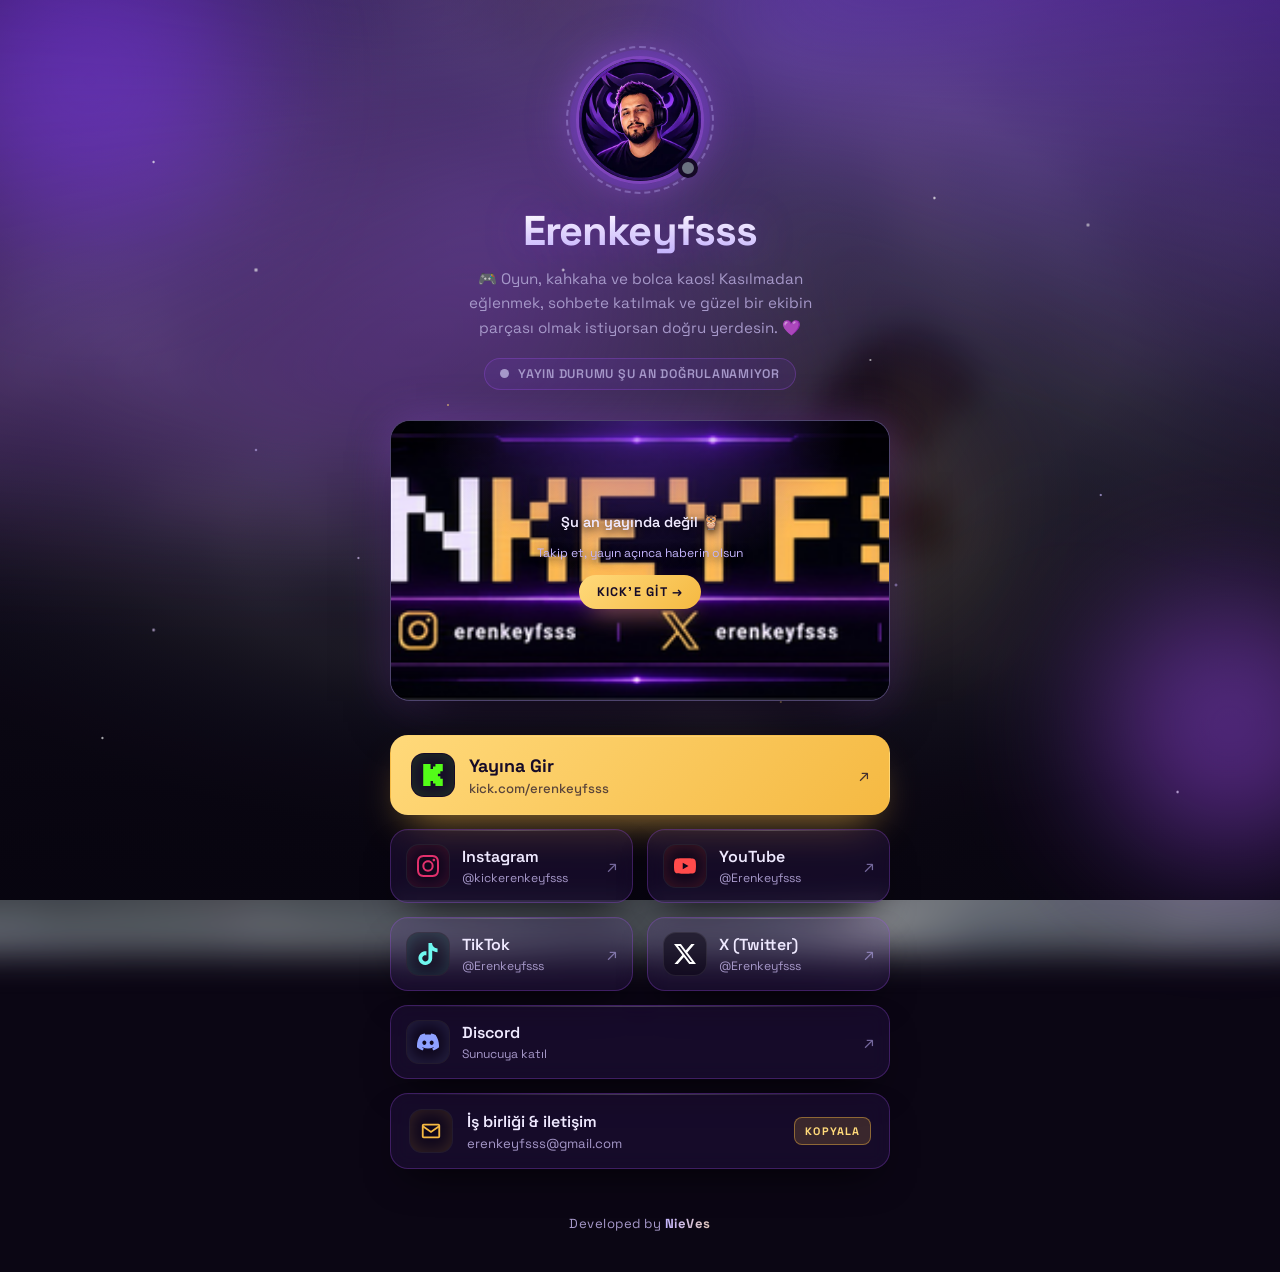
==== index.html @ a4b3f6b5 "Add files via upload" ====
<!DOCTYPE html>
<html lang="tr">
<head>
  <meta charset="UTF-8">
  <meta name="viewport" content="width=device-width, initial-scale=1">
  <title>Erenkeyfsss — Tüm Linklerim</title>
  <meta name="description" content="🎮 Oyun, kahkaha ve bolca kaos! Kick, Instagram, YouTube, TikTok, X ve Discord — tüm linklerim tek yerde.">
  <meta name="theme-color" content="#0b0614">

  <!-- Open Graph / sosyal paylaşım -->
  <meta property="og:type" content="profile">
  <meta property="og:title" content="Erenkeyfsss — Tüm Linklerim">
  <meta property="og:description" content="🎮 Oyun, kahkaha ve bolca kaos! Yayına gel, sohbete katıl. 🦉">
  <meta property="og:image" content="assets/banner.webp">

  <!-- Baykuş favicon -->
  <link rel="icon" href="assets/favicon.svg" type="image/svg+xml">

  <link rel="preconnect" href="https://fonts.googleapis.com">
  <link rel="preconnect" href="https://fonts.gstatic.com" crossorigin>
  <link href="https://fonts.googleapis.com/css2?family=Space+Grotesk:wght@400;500;600;700&display=swap" rel="stylesheet">

  <link rel="stylesheet" href="style.css">
</head>
<body>

  <!-- ============ ARKA PLAN KATMANI ============ -->
  <div class="bg" aria-hidden="true">
    <span class="orb orb--1"></span>
    <span class="orb orb--2"></span>
    <span class="orb orb--3"></span>
    <span class="bg__stars"></span>
    <span class="bg__aurora"></span>
    <span class="bg__dust"></span>
  </div>

  <!-- ============ SVG İKON DEPOSU ============ -->
  <svg class="sprite" aria-hidden="true">
    <defs>
      <linearGradient id="g-violet" x1="0" y1="0" x2="0" y2="1">
        <stop offset="0" stop-color="#c084fc"/>
        <stop offset="1" stop-color="#7c3aed"/>
      </linearGradient>
      <linearGradient id="g-gold" x1="0" y1="0" x2="1" y2="1">
        <stop offset="0" stop-color="#ffd97a"/>
        <stop offset="1" stop-color="#f5b942"/>
      </linearGradient>
    </defs>

    <!-- Kick -->
    <symbol id="i-kick" viewBox="0 0 24 24">
      <path d="M1.333 0h8v5.333H12V2.667h2.667V0h8v8H20v2.667h-2.667v2.666H20V16h2.667v8h-8v-2.667H12v-2.666H9.333V24h-8Z"/>
    </symbol>

    <!-- Instagram -->
    <symbol id="i-instagram" viewBox="0 0 24 24">
      <path d="M7.03.084c-1.2768.0602-2.1487.264-2.911.5634-.7888.3075-1.4575.72-2.1228 1.3877-.6652.6677-1.075 1.3368-1.3802 2.127-.2954.7638-.4956 1.6365-.552 2.914-.0564 1.2775-.0689 1.6882-.0626 4.947.0062 3.2586.0206 3.6671.0825 4.9473.061 1.2765.264 2.1482.5635 2.9107.308.7889.72 1.4573 1.388 2.1228.6679.6655 1.3365 1.0743 2.1285 1.38.7632.295 1.6361.4961 2.9134.552 1.2773.056 1.6884.069 4.9462.0627 3.2578-.0062 3.668-.0207 4.9478-.0814 1.28-.0607 2.147-.2652 2.9098-.5633.7889-.3086 1.4578-.72 2.1228-1.3881.665-.6682 1.0745-1.3378 1.3795-2.1284.2957-.7632.4966-1.636.552-2.9124.056-1.2809.0692-1.6898.063-4.948-.0063-3.2583-.021-3.6668-.0817-4.9465-.0607-1.2797-.264-2.1487-.5633-2.9117-.3084-.7889-.72-1.4568-1.3876-2.1228C21.2982 1.33 20.628.9208 19.8378.6165 19.074.321 18.2017.1197 16.9244.0645 15.6471.0093 15.236-.005 11.977.0014 8.718.0076 8.31.0215 7.03.0839m.1402 21.6932c-1.17-.0509-1.8053-.2453-2.2287-.408-.5606-.216-.96-.4771-1.3819-.895-.422-.4178-.6811-.8186-.9-1.378-.1644-.4234-.3624-1.058-.4171-2.228-.0595-1.2645-.072-1.6442-.079-4.848-.007-3.2037.0053-3.583.0607-4.848.05-1.169.2456-1.805.408-2.2282.216-.5613.4762-.96.895-1.3816.4188-.4217.8184-.6814 1.3783-.9003.423-.1651 1.0575-.3614 2.227-.4171 1.2655-.06 1.6447-.072 4.848-.079 3.2033-.007 3.5835.005 4.8495.0608 1.169.0508 1.8053.2445 2.228.408.5608.216.96.4754 1.3816.895.4217.4194.6816.8176.9005 1.3787.1653.4217.3617 1.056.4169 2.2263.0602 1.2655.0739 1.645.0796 4.848.0058 3.203-.0055 3.5834-.061 4.848-.051 1.17-.245 1.8055-.408 2.2294-.216.5604-.4763.96-.8954 1.3814-.419.4215-.8181.6811-1.3783.9-.4224.1649-1.0577.3617-2.2262.4174-1.2656.0595-1.6448.072-4.8493.079-3.2045.007-3.5825-.006-4.848-.0608M16.953 5.5864A1.44 1.44 0 1 0 18.39 4.144a1.44 1.44 0 0 0-1.437 1.4424M5.8385 12.012c.0067 3.4032 2.7706 6.1557 6.173 6.1493 3.4026-.0065 6.157-2.7701 6.1506-6.1733-.0065-3.4032-2.771-6.1565-6.174-6.1498-3.403.0067-6.156 2.771-6.1496 6.1738M8 12.0077a4 4 0 1 1 4.008 3.9921A3.9996 3.9996 0 0 1 8 12.0077"/>
    </symbol>

    <!-- YouTube -->
    <symbol id="i-youtube" viewBox="0 0 24 24">
      <path d="M23.498 6.186a3.016 3.016 0 0 0-2.122-2.136C19.505 3.545 12 3.545 12 3.545s-7.505 0-9.377.505A3.017 3.017 0 0 0 .502 6.186C0 8.07 0 12 0 12s0 3.93.502 5.814a3.016 3.016 0 0 0 2.122 2.136c1.871.505 9.376.505 9.376.505s7.505 0 9.377-.505a3.015 3.015 0 0 0 2.122-2.136C24 15.93 24 12 24 12s0-3.93-.502-5.814zM9.545 15.568V8.432L15.818 12l-6.273 3.568z"/>
    </symbol>

    <!-- TikTok -->
    <symbol id="i-tiktok" viewBox="0 0 24 24">
      <path d="M12.525.02c1.31-.02 2.61-.01 3.91-.02.08 1.53.63 3.09 1.75 4.17 1.12 1.11 2.7 1.62 4.24 1.79v4.03c-1.44-.05-2.89-.35-4.2-.97-.57-.26-1.1-.59-1.62-.93-.01 2.92.01 5.84-.02 8.75-.08 1.4-.54 2.79-1.35 3.94-1.31 1.92-3.58 3.17-5.91 3.21-1.43.08-2.86-.31-4.08-1.03-2.02-1.19-3.44-3.37-3.65-5.71-.02-.5-.03-1-.01-1.49.18-1.9 1.12-3.72 2.58-4.96 1.66-1.44 3.98-2.13 6.15-1.72.02 1.48-.04 2.96-.04 4.44-.99-.32-2.15-.23-3.02.37-.63.41-1.11 1.04-1.36 1.75-.21.51-.15 1.07-.14 1.61.24 1.64 1.82 3.02 3.5 2.87 1.12-.01 2.19-.66 2.77-1.61.19-.33.4-.67.41-1.06.1-1.79.06-3.57.07-5.36.01-4.03-.01-8.05.02-12.07z"/>
    </symbol>

    <!-- X -->
    <symbol id="i-x" viewBox="0 0 24 24">
      <path d="M18.901 1.153h3.68l-8.04 9.19L24 22.846h-7.406l-5.8-7.584-6.638 7.584H.474l8.6-9.83L0 1.154h7.594l5.243 6.932ZM17.61 20.644h2.039L6.486 3.24H4.298Z"/>
    </symbol>

    <!-- Discord -->
    <symbol id="i-discord" viewBox="0 0 24 24">
      <path d="M20.317 4.3698a19.7913 19.7913 0 0 0-4.8851-1.5152.0741.0741 0 0 0-.0785.0371c-.211.3753-.4447.8648-.6083 1.2495-1.8447-.2762-3.68-.2762-5.4868 0-.1636-.3933-.4058-.8742-.6177-1.2495a.077.077 0 0 0-.0785-.037 19.7363 19.7363 0 0 0-4.8852 1.515.0699.0699 0 0 0-.0321.0277C.5334 9.0458-.319 13.5799.0992 18.0578a.0824.0824 0 0 0 .0312.0561c2.0528 1.5076 4.0413 2.4228 5.9929 3.0294a.0777.0777 0 0 0 .0842-.0276c.4616-.6304.8731-1.2952 1.226-1.9942a.076.076 0 0 0-.0416-.1057c-.6528-.2476-1.2743-.5495-1.8722-.8923a.077.077 0 0 1-.0076-.1277c.1258-.0943.2517-.1923.3718-.2914a.0743.0743 0 0 1 .0776-.0105c3.9278 1.7933 8.18 1.7933 12.0614 0a.0739.0739 0 0 1 .0785.0095c.1202.099.246.1981.3728.2924a.077.077 0 0 1-.0066.1276 12.2986 12.2986 0 0 1-1.873.8914.0766.0766 0 0 0-.0407.1067c.3604.698.7719 1.3628 1.225 1.9932a.076.076 0 0 0 .0842.0286c1.961-.6067 3.9495-1.5219 6.0023-3.0294a.077.077 0 0 0 .0313-.0552c.5004-5.177-.8382-9.6739-3.5485-13.6604a.061.061 0 0 0-.0312-.0286zM8.02 15.3312c-1.1825 0-2.1569-1.0857-2.1569-2.419 0-1.3332.9555-2.4189 2.157-2.4189 1.2108 0 2.1757 1.0952 2.1568 2.419 0 1.3332-.9555 2.4189-2.1569 2.4189zm7.9748 0c-1.1825 0-2.1569-1.0857-2.1569-2.419 0-1.3332.9554-2.4189 2.1569-2.4189 1.2108 0 2.1757 1.0952 2.1568 2.419 0 1.3332-.946 2.4189-2.1568 2.4189Z"/>
    </symbol>

    <!-- E-posta -->
    <symbol id="i-mail" viewBox="0 0 24 24">
      <path d="M4 5h16a1 1 0 0 1 1 1v12a1 1 0 0 1-1 1H4a1 1 0 0 1-1-1V6a1 1 0 0 1 1-1Z" fill="none" stroke="currentColor" stroke-width="2"/>
      <path d="m3.5 7 8.5 6 8.5-6" fill="none" stroke="currentColor" stroke-width="2" stroke-linecap="round"/>
    </symbol>

    <!-- Baykuş mascot'ı -->
    <symbol id="i-owl" viewBox="0 0 200 200">
      <g>
        <!-- kulak tüyleri -->
        <path d="M30 82 L40 14 L84 62 Z" fill="url(#g-violet)"/>
        <path d="M170 82 L160 14 L116 62 Z" fill="url(#g-violet)"/>
        <path d="M44 76 L52 34 L76 60 Z" fill="#4c1d95"/>
        <path d="M156 76 L148 34 L124 60 Z" fill="#4c1d95"/>
        <!-- kafa -->
        <path d="M100 32 C152 32 178 68 178 112 C178 158 143 184 100 184 C57 184 22 158 22 112 C22 68 48 32 100 32 Z" fill="url(#g-violet)"/>
        <!-- alın deseni -->
        <path d="M100 44 C128 44 150 62 156 88 C142 74 122 66 100 66 C78 66 58 74 44 88 C50 62 72 44 100 44 Z" fill="#4c1d95"/>
        <!-- yüz diski -->
        <circle cx="72" cy="112" r="36" fill="#2e1065"/>
        <circle cx="128" cy="112" r="36" fill="#2e1065"/>
        <!-- kaşlar -->
        <path d="M40 96 L74 82 L72 100 L44 108 Z" fill="#1e0b3a"/>
        <path d="M160 96 L126 82 L128 100 L156 108 Z" fill="#1e0b3a"/>
        <!-- gözler -->
        <circle cx="72" cy="112" r="22" fill="#f5f0ff"/>
        <circle cx="128" cy="112" r="22" fill="#f5f0ff"/>
        <circle cx="72" cy="112" r="13" fill="url(#g-gold)"/>
        <circle cx="128" cy="112" r="13" fill="url(#g-gold)"/>
        <circle cx="72" cy="112" r="6" fill="#12071f"/>
        <circle cx="128" cy="112" r="6" fill="#12071f"/>
        <circle cx="76" cy="107" r="3" fill="#fff"/>
        <circle cx="132" cy="107" r="3" fill="#fff"/>
        <!-- gaga -->
        <path d="M100 124 L111 146 L100 158 L89 146 Z" fill="url(#g-gold)"/>
        <!-- göğüs tüyleri -->
        <path d="M74 166 L84 178 L94 166 L100 178 L106 166 L116 178 L126 166" fill="none" stroke="#4c1d95" stroke-width="5" stroke-linecap="round" stroke-linejoin="round"/>
      </g>
    </symbol>
  </svg>

  <!-- ============ SAYFA ============ -->
  <div class="page">

    <header class="hero">
      <div class="avatar">
        <img src="assets/avatar.webp" alt="Erenkeyfsss profil fotoğrafı" width="128" height="128">
        <span class="avatar__ring" aria-hidden="true"></span>
        <span class="avatar__status" id="statusDot" data-state="unknown" title="Yayın durumu"></span>
      </div>

      <h1 class="hero__name">Erenkeyfsss</h1>
      <p class="hero__bio">🎮 Oyun, kahkaha ve bolca kaos! Kasılmadan eğlenmek, sohbete katılmak ve güzel bir ekibin parçası olmak istiyorsan doğru yerdesin. 💜</p>

      <div class="live" id="liveBadge" data-state="checking">
        <span class="live__dot" aria-hidden="true"></span>
        <span class="live__text">Yayın durumu kontrol ediliyor…</span>
      </div>
    </header>

    <!-- ============ YAYIN: canlıyken player, değilse son yayın ============ -->
    <section class="stream" id="stream" data-state="loading" aria-label="Yayın">
      <div class="stream__frame" id="streamFrame">
        <div class="stream__loading">
          <span class="stream__spinner" aria-hidden="true"></span>
          Yayın durumu kontrol ediliyor…
        </div>
      </div>
      <p class="stream__caption" id="streamCaption" hidden></p>
    </section>

    <main>
      <!-- ANA CTA: KICK -->
      <a class="card card--kick" href="https://kick.com/erenkeyfsss" target="_blank" rel="noopener">
        <span class="card__icon card__icon--kick"><svg viewBox="0 0 24 24"><use href="#i-kick"/></svg></span>
        <span class="card__body">
          <span class="card__title">Yayına Gir</span>
          <span class="card__sub">kick.com/erenkeyfsss</span>
        </span>
        <span class="card__go" aria-hidden="true">↗</span>
      </a>

      <!-- SOSYAL -->
      <nav class="grid" aria-label="Sosyal medya linkleri">

        <a class="card" href="https://www.instagram.com/kickerenkeyfsss/" target="_blank" rel="noopener">
          <span class="card__icon card__icon--ig"><svg viewBox="0 0 24 24"><use href="#i-instagram"/></svg></span>
          <span class="card__body">
            <span class="card__title">Instagram</span>
            <span class="card__sub">@kickerenkeyfsss</span>
          </span>
          <span class="card__go" aria-hidden="true">↗</span>
        </a>

        <a class="card" href="https://www.youtube.com/@Erenkeyfsss" target="_blank" rel="noopener">
          <span class="card__icon card__icon--yt"><svg viewBox="0 0 24 24"><use href="#i-youtube"/></svg></span>
          <span class="card__body">
            <span class="card__title">YouTube</span>
            <span class="card__sub">@Erenkeyfsss</span>
          </span>
          <span class="card__go" aria-hidden="true">↗</span>
        </a>

        <a class="card" href="https://www.tiktok.com/@Erenkeyfsss" target="_blank" rel="noopener">
          <span class="card__icon card__icon--tt"><svg viewBox="0 0 24 24"><use href="#i-tiktok"/></svg></span>
          <span class="card__body">
            <span class="card__title">TikTok</span>
            <span class="card__sub">@Erenkeyfsss</span>
          </span>
          <span class="card__go" aria-hidden="true">↗</span>
        </a>

        <a class="card" href="https://x.com/Erenkeyfsss" target="_blank" rel="noopener">
          <span class="card__icon card__icon--x"><svg viewBox="0 0 24 24"><use href="#i-x"/></svg></span>
          <span class="card__body">
            <span class="card__title">X (Twitter)</span>
            <span class="card__sub">@Erenkeyfsss</span>
          </span>
          <span class="card__go" aria-hidden="true">↗</span>
        </a>

        <a class="card card--discord" id="discordCard" href="#" data-discord>
          <span class="card__icon card__icon--dc"><svg viewBox="0 0 24 24"><use href="#i-discord"/></svg></span>
          <span class="card__body">
            <span class="card__title">Discord</span>
            <span class="card__sub">Sunucuya katıl</span>
          </span>
          <span class="card__go" aria-hidden="true">↗</span>
        </a>

      </nav>

      <!-- E-POSTA -->
      <button class="card card--mail" id="copyMail" type="button">
        <span class="card__icon card__icon--mail"><svg viewBox="0 0 24 24"><use href="#i-mail"/></svg></span>
        <span class="card__body">
          <span class="card__title">İş birliği & iletişim</span>
          <span class="card__sub">erenkeyfsss@gmail.com</span>
        </span>
        <span class="card__go card__go--copy" aria-hidden="true">KOPYALA</span>
      </button>
    </main>

    <footer class="footer">
      <p class="footer__credit">Developed by <a href="https://www.instagram.com/cesurdrnn/" target="_blank" rel="noopener">NieVes</a></p>
    </footer>
  </div>

  <div class="toast" id="toast" role="status" aria-live="polite"></div>

  <script src="script.js"></script>
</body>
</html>
---- style.css ----
/* =========================================================
   ERENNKEYFSSS — Link Hub
   Tema: Gece moru + altın vurgu (banner'daki mor/altın uyumu)
   ========================================================= */

:root {
  --bg:            #0b0614;
  --bg-2:          #150a26;
  --violet:        #a855f7;
  --violet-deep:   #7c3aed;
  --violet-dark:   #4c1d95;
  --violet-soft:   #c4b5fd;
  --gold:          #f5b942;
  --gold-soft:     #ffd97a;
  --text:          #efe9ff;
  --muted:         #a698c9;
  --line:          rgba(168, 85, 247, .28);
  --glass:         rgba(124, 58, 237, .10);
  --glass-hi:      rgba(168, 85, 247, .22);
  --radius:        18px;
  --shadow:        0 18px 40px -18px rgba(0, 0, 0, .85);
}

* { box-sizing: border-box; }

html { scroll-behavior: smooth; }

body {
  margin: 0;
  min-height: 100vh;
  font-family: "Space Grotesk", system-ui, -apple-system, "Segoe UI", sans-serif;
  color: var(--text);
  background: var(--bg);
  overflow-x: hidden;
  -webkit-font-smoothing: antialiased;
}

.sprite { position: absolute; width: 0; height: 0; overflow: hidden; }

/* ---------------------------------------------------------
   ARKA PLAN — mor bulutsular + dev baykuş filigranı
   --------------------------------------------------------- */
.bg {
  position: fixed;
  inset: 0;
  z-index: -1;
  background: var(--bg-2);
  filter: saturate(1.1) brightness(.95);
}
/* Fotoğraf ayrı katmanda: sadece arka plan bulanık olsun,
   yıldızlar/aurora/toz keskin kalsın. inset negatif = blur kenar boşluğu */
.bg::before {
  content: "";
  position: absolute;
  inset: -40px;
  background: url("assets/wallpaper-owl.jpg") center 30% / cover no-repeat;
  filter: blur(16px) saturate(1.05);
  transform: scale(1.03);          /* blur kenarlarında şeffaflık olmasın */
}
.bg::after {                     /* fotoğrafın ÜSTÜNDE: karartma + vinyet */
  content: "";
  position: absolute;
  inset: 0;
  background:
    linear-gradient(180deg, rgba(76, 29, 149, .40), rgba(11, 6, 20, .55) 45%, rgba(6, 3, 14, .85)),
    linear-gradient(rgba(5, 2, 12, .25), rgba(5, 2, 12, .25)),
    radial-gradient(75% 60% at 50% 35%, transparent 50%, rgba(6, 3, 12, .8) 100%);
}

.orb {
  position: absolute;
  z-index: 1;
  border-radius: 50%;
  filter: blur(70px);
  opacity: .5;
  animation: float 16s ease-in-out infinite;
}
.orb--1 { width: 320px; height: 320px; top: -80px;  left: -70px;  background: #7c3aed; }
.orb--2 { width: 260px; height: 260px; bottom: 5%;  right: -80px; background: #a855f7; animation-delay: -5s; }
.orb--3 { width: 200px; height: 200px; top: 45%;    left: 60%;    background: #f5b942; opacity: .16; animation-delay: -10s; }

@keyframes float {
  0%, 100% { transform: translate3d(0, 0, 0) scale(1); }
  50%      { transform: translate3d(0, -26px, 0) scale(1.06); }
}

/* --- Arka plan efektleri --- */

/* Twinkling yıldız alanı */
.bg__stars {
  position: absolute;
  inset: 0;
  z-index: 2;                       /* vinyetin üstünde kalsın */
  background-image:
    radial-gradient(1.8px 1.8px at 12% 18%, rgba(255,255,255,1), transparent 100%),
    radial-gradient(1.6px 1.6px at 28% 62%, rgba(230,210,255,1), transparent 100%),
    radial-gradient(2px 2px at 44% 30%, rgba(255,255,255,.95), transparent 100%),
    radial-gradient(1.5px 1.5px at 61% 78%, rgba(255,217,122,1), transparent 100%),
    radial-gradient(1.9px 1.9px at 73% 22%, rgba(255,255,255,1), transparent 100%),
    radial-gradient(1.6px 1.6px at 86% 55%, rgba(206,190,255,1), transparent 100%),
    radial-gradient(1.7px 1.7px at 8% 82%, rgba(255,255,255,.95), transparent 100%),
    radial-gradient(1.5px 1.5px at 52% 12%, rgba(255,255,255,1), transparent 100%),
    radial-gradient(1.9px 1.9px at 92% 88%, rgba(230,210,255,1), transparent 100%),
    radial-gradient(1.6px 1.6px at 35% 45%, rgba(255,217,122,.95), transparent 100%),
    radial-gradient(1.5px 1.5px at 68% 40%, rgba(255,255,255,.9), transparent 100%),
    radial-gradient(1.7px 1.7px at 20% 50%, rgba(206,190,255,.95), transparent 100%);
  animation: twinkle 4.5s ease-in-out infinite alternate;
}
@keyframes twinkle {
  0%   { opacity: .55; }
  100% { opacity: 1; }
}

/* Yavaş dönen mor aurora ışığı */
.bg__aurora {
  position: absolute;
  top: -35%;
  left: 50%;
  z-index: 1;                       /* fotoğrafın üstünde, vinyetle aynı kat */
  width: 140%;
  height: 90%;
  margin-left: -70%;
  background:
    conic-gradient(from 0deg at 50% 50%,
      transparent 0deg,
      rgba(124, 58, 237, .55) 60deg,
      transparent 130deg,
      rgba(168, 85, 247, .48) 220deg,
      transparent 300deg,
      rgba(245, 185, 66, .25) 345deg,
      transparent 360deg);
  filter: blur(70px);
  opacity: .75;
  animation: aurora-spin 38s linear infinite;
}
@keyframes aurora-spin {
  to { transform: rotate(360deg); }
}

/* Uçuşan ışık tozu */
.bg__dust {
  position: absolute;
  inset: 0;
  z-index: 2;                       /* vinyetin üstünde kalsın */
  background-image:
    radial-gradient(2.6px 2.6px at 20% 30%, rgba(255,255,255,.85), transparent 100%),
    radial-gradient(2px 2px at 70% 65%, rgba(206,190,255,.9), transparent 100%),
    radial-gradient(3.2px 3.2px at 45% 85%, rgba(255,217,122,.7), transparent 100%),
    radial-gradient(2.4px 2.4px at 85% 25%, rgba(255,255,255,.75), transparent 100%),
    radial-gradient(2.2px 2.2px at 12% 70%, rgba(230,210,255,.8), transparent 100%),
    radial-gradient(2.8px 2.8px at 58% 48%, rgba(255,255,255,.7), transparent 100%);
  background-size: 100% 100%;
  animation: dust-drift 14s ease-in-out infinite alternate;
}
@keyframes dust-drift {
  0%   { transform: translate3d(0, 0, 0);      opacity: .65; }
  50%  { transform: translate3d(-14px, -22px, 0); opacity: 1; }
  100% { transform: translate3d(12px, -10px, 0);  opacity: .75; }
}

/* ---------------------------------------------------------
   SAYFA YERLEŞİMİ
   --------------------------------------------------------- */
.page {
  width: min(500px, 100% - 32px);
  margin: 0 auto;
  padding: 56px 0 40px;
}

/* ---------------------------------------------------------
   HERO — avatar, isim, bio, canlı rozeti
   --------------------------------------------------------- */
.hero { text-align: center; }

.avatar {
  position: relative;
  width: 128px;
  height: 128px;
  margin: 0 auto 20px;
}
.avatar img {
  width: 100%;
  height: 100%;
  object-fit: cover;
  border-radius: 50%;
  display: block;
  border: 3px solid rgba(168, 85, 247, .55);
  box-shadow: 0 0 0 6px rgba(124, 58, 237, .18), 0 0 45px rgba(168, 85, 247, .55);
}
.avatar__ring {
  position: absolute;
  inset: -10px;
  border-radius: 50%;
  border: 2px dashed rgba(196, 181, 253, .35);
  animation: spin 26s linear infinite;
}
@keyframes spin { to { transform: rotate(360deg); } }

.avatar__status {
  position: absolute;
  right: 6px;
  bottom: 6px;
  width: 20px;
  height: 20px;
  border-radius: 50%;
  background: #6b7280;
  border: 4px solid var(--bg-2);
  transition: background .3s, box-shadow .3s;
}
.avatar__status[data-state="live"] {
  background: #53fc18;                       /* Kick yeşili */
  box-shadow: 0 0 12px rgba(83, 252, 24, .9);
  animation: pulse 1.6s ease-in-out infinite;
}
.avatar__status[data-state="online"] { background: var(--gold); }

.hero__name {
  margin: 0 0 10px;
  font-size: clamp(2rem, 8vw, 2.6rem);
  font-weight: 700;
  letter-spacing: -.02em;
  background: linear-gradient(180deg, #fff 20%, var(--violet-soft));
  -webkit-background-clip: text;
  background-clip: text;
  color: transparent;
  text-shadow: 0 0 40px rgba(168, 85, 247, .35);
}

.hero__bio {
  margin: 0 auto 18px;
  max-width: 38ch;
  font-size: .95rem;
  line-height: 1.6;
  color: var(--muted);
}

/* Canlı rozeti */
.live {
  display: inline-flex;
  align-items: center;
  gap: 9px;
  padding: 7px 15px;
  border-radius: 999px;
  font-size: .78rem;
  font-weight: 600;
  letter-spacing: .06em;
  text-transform: uppercase;
  color: var(--muted);
  background: var(--glass);
  border: 1px solid var(--line);
  transition: all .35s ease;
}
.live__dot {
  width: 9px; height: 9px;
  border-radius: 50%;
  background: currentColor;
}
.live[data-state="live"] {
  color: #0b0614;
  background: linear-gradient(135deg, var(--gold-soft), var(--gold));
  border-color: transparent;
  box-shadow: 0 0 26px rgba(245, 185, 66, .55);
}
.live[data-state="live"] .live__dot {
  background: #e0245e;
  animation: pulse 1.2s ease-in-out infinite;
}
@keyframes pulse {
  0%, 100% { transform: scale(1);   opacity: 1; }
  50%      { transform: scale(1.5); opacity: .55; }
}

/* ---------------------------------------------------------
   YAYIN — canlı player / son yayın kartı
   --------------------------------------------------------- */
.stream { margin-top: 30px; }

.stream__frame {
  position: relative;
  aspect-ratio: 16 / 9;
  border-radius: 20px;
  overflow: hidden;
  background: #100720;
  border: 1px solid rgba(196, 181, 253, .35);
  box-shadow: 0 26px 60px -26px #000, 0 0 44px rgba(168, 85, 247, .3);
}
.stream__frame iframe {
  position: absolute;
  inset: 0;
  width: 100%;
  height: 100%;
  border: 0;
  background: #000;
}

.stream__loading {
  position: absolute;
  inset: 0;
  display: grid;
  place-content: center;
  justify-items: center;
  gap: 12px;
  font-size: .82rem;
  color: var(--muted);
  letter-spacing: .04em;
}
.stream__spinner {
  width: 26px;
  height: 26px;
  border-radius: 50%;
  border: 3px solid rgba(196, 181, 253, .25);
  border-top-color: var(--violet);
  animation: spin .9s linear infinite;
}

/* CANLI etiketi */
.stream__tag {
  position: absolute;
  top: 12px;
  left: 12px;
  z-index: 3;
  display: inline-flex;
  align-items: center;
  gap: 7px;
  padding: 5px 12px;
  border-radius: 999px;
  font-size: .7rem;
  font-weight: 700;
  letter-spacing: .12em;
  color: #fff;
  background: #e0245e;
  box-shadow: 0 8px 20px -6px rgba(224, 36, 94, .9);
  pointer-events: none;
}
.stream__tag i {
  width: 7px;
  height: 7px;
  border-radius: 50%;
  background: #fff;
  animation: pulse 1.2s ease-in-out infinite;
}

/* SON YAYIN kartı */
.vod {
  position: absolute;
  inset: 0;
  display: block;
  text-decoration: none;
  color: var(--text);
}
.vod__thumb {
  position: absolute;
  inset: 0;
  width: 100%;
  height: 100%;
  object-fit: cover;
  transition: transform .5s ease;
}
.vod:hover .vod__thumb { transform: scale(1.05); }
.vod::after {                       /* yazıların okunması için degrade */
  content: "";
  position: absolute;
  inset: 0;
  background: linear-gradient(180deg, rgba(10, 5, 20, .25) 0%, rgba(10, 5, 20, .55) 45%, rgba(10, 5, 20, .94) 100%);
}
.vod__play {
  position: absolute;
  top: 50%;
  left: 50%;
  z-index: 2;
  width: 58px;
  height: 58px;
  margin: -45px 0 0 -29px;         /* yukarı kaydır (metin altta) */
  display: grid;
  place-items: center;
  border-radius: 50%;
  font-size: 1.15rem;
  padding-left: 4px;
  color: #160b28;
  background: linear-gradient(135deg, var(--gold-soft), var(--gold));
  box-shadow: 0 0 0 8px rgba(245, 185, 66, .18), 0 14px 30px -10px rgba(0, 0, 0, .9);
  transition: transform .25s;
}
.vod:hover .vod__play { transform: scale(1.08); }

.vod__body {
  position: absolute;
  left: 0;
  right: 0;
  bottom: 0;
  z-index: 2;
  padding: 16px 18px;
  display: grid;
  gap: 5px;
}
.vod__label {
  justify-self: start;
  font-size: .64rem;
  font-weight: 700;
  letter-spacing: .14em;
  color: #0b0614;
  background: var(--gold);
  padding: 3px 9px;
  border-radius: 6px;
}
.vod__title {
  font-size: .95rem;
  font-weight: 600;
  line-height: 1.35;
  display: -webkit-box;
  -webkit-line-clamp: 2;
  -webkit-box-orient: vertical;
  overflow: hidden;
  text-shadow: 0 2px 12px rgba(0, 0, 0, .9);
}
.vod__meta {
  font-size: .74rem;
  color: var(--violet-soft);
  opacity: .9;
}

/* API düşerse: sade kanal kartı */
.stream__fallback {
  position: absolute;
  inset: 0;
  display: grid;
  place-content: center;
  justify-items: center;
  gap: 14px;
  text-align: center;
  padding: 20px;
  background:
    radial-gradient(60% 80% at 50% 0%, rgba(124, 58, 237, .45), transparent 70%),
    url("assets/banner.webp") center / cover no-repeat,
    #100720;
}
.stream__fallback span { font-size: .9rem; font-weight: 600; text-shadow: 0 2px 10px #000; }
.stream__fallback em {
  font-style: normal;
  font-size: .76rem;
  color: var(--violet-soft);
  text-shadow: 0 2px 10px #000;
}
.stream__fallback a {
  font-size: .78rem;
  font-weight: 700;
  letter-spacing: .1em;
  color: #160b28;
  text-decoration: none;
  background: linear-gradient(135deg, var(--gold-soft), var(--gold));
  padding: 9px 18px;
  border-radius: 999px;
  box-shadow: 0 12px 26px -12px rgba(245, 185, 66, .9);
  transition: transform .2s;
}
.stream__fallback a:hover { transform: translateY(-2px); }

.stream__caption {
  margin: 12px 4px 0;
  font-size: .82rem;
  line-height: 1.5;
  color: var(--muted);
}
.stream__caption b { color: var(--text); font-weight: 600; }

/* ---------------------------------------------------------
   KARTLAR
   --------------------------------------------------------- */
main { display: grid; gap: 14px; margin-top: 34px; }

.card {
  position: relative;
  display: flex;
  align-items: center;
  gap: 14px;
  padding: 15px 18px;
  border-radius: var(--radius);
  text-decoration: none;
  color: var(--text);
  background: var(--glass);
  border: 1px solid var(--line);
  backdrop-filter: blur(10px);
  box-shadow: var(--shadow);
  cursor: pointer;
  font-family: inherit;
  overflow: hidden;
  transition: transform .25s cubic-bezier(.2, .8, .3, 1),
              border-color .25s, background .25s, box-shadow .25s;
}
.card::before {                    /* üstten ince ışık */
  content: "";
  position: absolute;
  inset: 0 0 auto 0;
  height: 1px;
  background: linear-gradient(90deg, transparent, rgba(255, 255, 255, .35), transparent);
  opacity: .6;
}
.card:hover,
.card:focus-visible {
  transform: translateY(-3px);
  background: var(--glass-hi);
  border-color: rgba(196, 181, 253, .6);
  box-shadow: 0 22px 44px -18px rgba(0, 0, 0, .9), 0 0 30px rgba(168, 85, 247, .35);
  outline: none;
}
.card:active { transform: translateY(-1px) scale(.99); }

.card__icon {
  flex: 0 0 auto;
  display: grid;
  place-items: center;
  width: 44px;
  height: 44px;
  border-radius: 13px;
  background: rgba(11, 6, 20, .55);
  border: 1px solid rgba(255, 255, 255, .08);
}
.card__icon svg { width: 22px; height: 22px; fill: currentColor; }

.card__icon--kick { color: #53fc18; box-shadow: inset 0 0 18px rgba(83, 252, 24, .18); }
.card__icon--ig   { color: #e1306c; box-shadow: inset 0 0 18px rgba(225, 48, 108, .2); }
.card__icon--yt   { color: #ff4b4b; box-shadow: inset 0 0 18px rgba(255, 75, 75, .2); }
.card__icon--tt   { color: #6ff7ef; box-shadow: inset 0 0 18px rgba(111, 247, 239, .18); }
.card__icon--x    { color: #ffffff; }
.card__icon--dc   { color: #8ea0ff; box-shadow: inset 0 0 18px rgba(142, 160, 255, .2); }
.card__icon--mail { color: var(--gold); box-shadow: inset 0 0 18px rgba(245, 185, 66, .18); }

.card__body { display: grid; gap: 3px; min-width: 0; }
.card__title { font-weight: 600; font-size: 1rem; }
.card__sub {
  font-size: .82rem;
  color: var(--muted);
  white-space: nowrap;
  overflow: hidden;
  text-overflow: ellipsis;
}

.card__go {
  margin-left: auto;
  color: var(--violet-soft);
  font-size: 1.05rem;
  opacity: .55;
  transition: transform .25s, opacity .25s;
}
.card:hover .card__go { transform: translate(3px, -3px); opacity: 1; }

/* Kick CTA — banner'daki altın vurgu */
.card--kick {
  background: linear-gradient(135deg, var(--gold-soft), var(--gold));
  border-color: transparent;
  color: #160b28;
  padding: 17px 20px;
  box-shadow: 0 20px 40px -18px rgba(245, 185, 66, .7);
}
.card--kick:hover {
  background: linear-gradient(135deg, #ffe6a6, var(--gold-soft));
  border-color: transparent;
  box-shadow: 0 26px 50px -18px rgba(245, 185, 66, .85), 0 0 34px rgba(245, 185, 66, .45);
}
.card--kick .card__title { font-size: 1.12rem; font-weight: 700; }
.card--kick .card__sub   { color: rgba(22, 11, 40, .7); font-weight: 500; }
.card--kick .card__icon  { background: #160b28; border-color: transparent; color: #53fc18; }
.card--kick .card__go    { color: #160b28; opacity: .8; }

/* Sosyal grid */
.grid {
  display: grid;
  grid-template-columns: repeat(2, 1fr);
  gap: 14px;
}
.grid .card { padding: 14px 15px; gap: 12px; }
.grid .card__sub { font-size: .76rem; }

/* Discord satırı tam genişlik: ızgarayı bozmasın */
.card--discord { grid-column: 1 / -1; }

/* Fare kartın üzerinde gezerken ışık izi */
.card::after {
  content: "";
  position: absolute;
  inset: 0;
  background: radial-gradient(220px circle at var(--mx, 50%) var(--my, 50%),
              rgba(255, 255, 255, .13), transparent 62%);
  opacity: 0;
  transition: opacity .3s;
  pointer-events: none;
}
.card:hover::after { opacity: 1; }
.card--kick::after {
  background: radial-gradient(220px circle at var(--mx, 50%) var(--my, 50%),
              rgba(255, 255, 255, .45), transparent 62%);
}

.card--mail { width: 100%; text-align: left; }
.card--mail .card__go--copy {
  font-size: .68rem;
  font-weight: 700;
  letter-spacing: .1em;
  padding: 6px 10px;
  border-radius: 8px;
  background: rgba(245, 185, 66, .16);
  border: 1px solid rgba(245, 185, 66, .45);
  color: var(--gold-soft);
  opacity: 1;
}
.card--mail.copied .card__go--copy {
  background: #53fc18;
  border-color: #53fc18;
  color: #0b0614;
}

/* ---------------------------------------------------------
   FOOTER
   --------------------------------------------------------- */
.footer {
  margin-top: 46px;
  text-align: center;
  color: var(--muted);
  font-size: .82rem;
}
.footer__credit {
  margin: 0;
  letter-spacing: .04em;
}
.footer__credit a {
  font-weight: 700;
  text-decoration: none;
  background: linear-gradient(90deg, var(--violet-soft), var(--gold-soft));
  background-size: 200% 100%;
  -webkit-background-clip: text;
  background-clip: text;
  color: transparent;
  transition: filter .3s;
  animation: shimmer 3s linear infinite;
}
.footer__credit a:hover {
  filter: drop-shadow(0 0 12px rgba(196, 181, 253, .8));
}
@keyframes shimmer {
  0%   { background-position: 0% 0; }
  50%  { background-position: 100% 0; }
  100% { background-position: 0% 0; }
}

/* ---------------------------------------------------------
   TOAST BİLDİRİMİ
   --------------------------------------------------------- */
.toast {
  position: fixed;
  left: 50%;
  bottom: 30px;
  transform: translate(-50%, 24px);
  padding: 11px 20px;
  border-radius: 999px;
  font-size: .86rem;
  font-weight: 600;
  color: var(--text);
  background: rgba(30, 11, 58, .95);
  border: 1px solid var(--line);
  box-shadow: 0 18px 40px -16px #000, 0 0 26px rgba(168, 85, 247, .4);
  opacity: 0;
  pointer-events: none;
  transition: opacity .3s, transform .3s;
  z-index: 50;
}
.toast.show { opacity: 1; transform: translate(-50%, 0); }

/* ---------------------------------------------------------
   HAREKET AZALTMA TERCIHI
   --------------------------------------------------------- */
@media (prefers-reduced-motion: reduce) {
  * { animation: none !important; transition-duration: .01ms !important; }
}

/* ---------------------------------------------------------
   MOBIL
   --------------------------------------------------------- */
@media (max-width: 440px) {
  .grid { grid-template-columns: 1fr; }
  .card--discord { grid-column: auto; }
  .page { padding-top: 40px; }
}
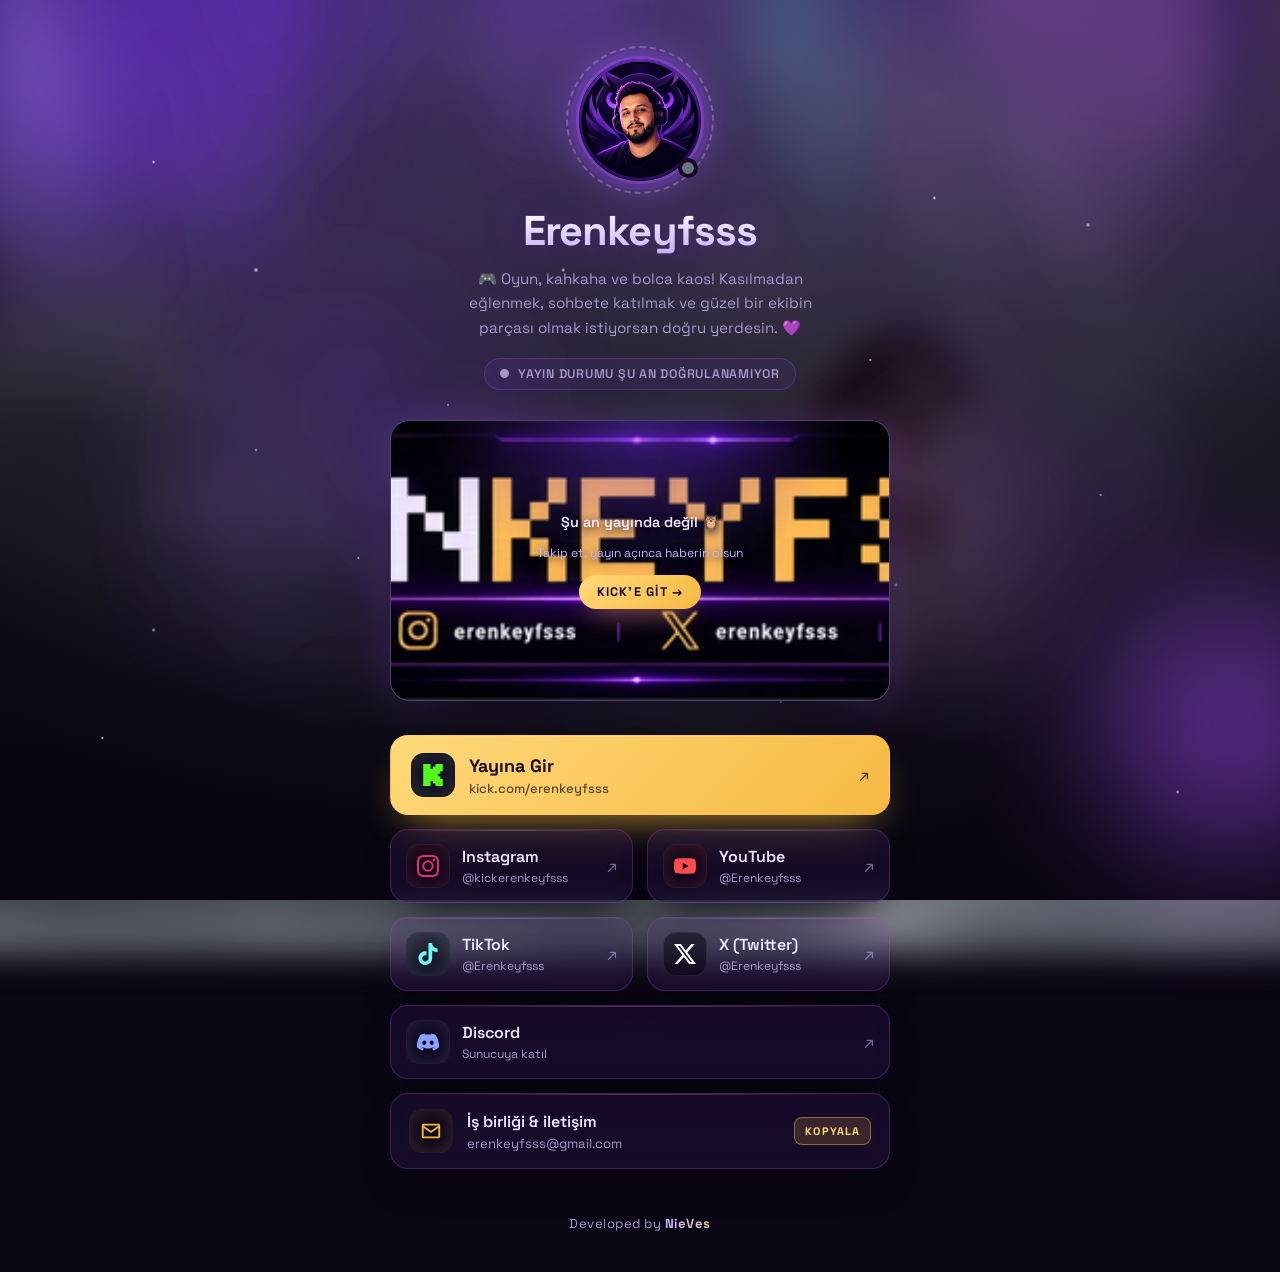
==== commit 38e662ad: "Add files via upload" ====
--- a/index.html
+++ b/index.html
@@ -45,6 +45,14 @@
         <stop offset="0" stop-color="#ffd97a"/>
         <stop offset="1" stop-color="#f5b942"/>
       </linearGradient>
+      <!-- Aurora için gerçekçi büküm filtresi: fraktal gürültü ile
+           ışık perdesini dalgalı hale getirir -->
+      <filter id="aurora-ripple" x="-30%" y="-30%" width="160%" height="160%">
+        <feTurbulence type="fractalNoise" baseFrequency="0.007 0.003"
+                      numOctaves="3" seed="7" result="noise"/>
+        <feDisplacementMap in="SourceGraphic" in2="noise" scale="160"
+                           xChannelSelector="R" yChannelSelector="G"/>
+      </filter>
     </defs>
 
     <!-- Kick -->
--- a/style.css
+++ b/style.css
@@ -111,30 +111,44 @@
   100% { opacity: 1; }
 }
 
-/* Yavaş dönen mor aurora ışığı */
+/* Gerçekçi aurora: gürültüyle bükülen dikey ışık perdeleri (SVG feTurbulence) */
 .bg__aurora {
   position: absolute;
-  top: -35%;
-  left: 50%;
+  top: -22%;
+  left: -15%;
   z-index: 1;                       /* fotoğrafın üstünde, vinyetle aynı kat */
-  width: 140%;
-  height: 90%;
-  margin-left: -70%;
+  width: 130%;
+  height: 85%;
   background:
-    conic-gradient(from 0deg at 50% 50%,
-      transparent 0deg,
-      rgba(124, 58, 237, .55) 60deg,
-      transparent 130deg,
-      rgba(168, 85, 247, .48) 220deg,
-      transparent 300deg,
-      rgba(245, 185, 66, .25) 345deg,
-      transparent 360deg);
-  filter: blur(70px);
-  opacity: .75;
-  animation: aurora-spin 38s linear infinite;
-}
-@keyframes aurora-spin {
-  to { transform: rotate(360deg); }
+    /* dikey ışık rayları — filtre bunları dalgalı perdeye büker */
+    radial-gradient(13% 62% at 27% 22%, rgba(124, 58, 237, .55), transparent 72%),
+    radial-gradient(9% 54% at 44% 14%, rgba(168, 85, 247, .45), transparent 72%),
+    radial-gradient(8% 48% at 61% 26%, rgba(45, 212, 191, .26), transparent 72%),
+    radial-gradient(12% 58% at 77% 18%, rgba(232, 121, 249, .42), transparent 72%),
+    radial-gradient(9% 44% at 14% 32%, rgba(196, 181, 253, .34), transparent 72%),
+    radial-gradient(7% 38% at 90% 28%, rgba(245, 185, 66, .16), transparent 72%);
+  filter: url(#aurora-ripple) blur(24px);
+  opacity: .8;
+  transform-origin: 50% 0;
+  animation: aurora-drift 34s ease-in-out infinite alternate;
+}
+/* alt katman: yumuşak, ters yönde süzülen ikinci ışık */
+.bg__aurora::after {
+  content: "";
+  position: absolute;
+  inset: 34% -8% -18% -8%;
+  background:
+    radial-gradient(18% 55% at 35% 60%, rgba(124, 58, 237, .34), transparent 72%),
+    radial-gradient(14% 45% at 68% 70%, rgba(168, 85, 247, .26), transparent 72%),
+    radial-gradient(10% 40% at 52% 80%, rgba(45, 212, 191, .14), transparent 72%);
+  filter: blur(30px);
+  animation: aurora-drift 46s ease-in-out infinite alternate-reverse;
+}
+/* yavaş süzülme + nefes alan parlaklık — dönen daire hissi yok */
+@keyframes aurora-drift {
+  0%   { transform: translate3d(-2.5%, 0, 0) rotate(-1.5deg) scaleY(1); opacity: .5; }
+  50%  { opacity: .9; }
+  100% { transform: translate3d(3%, 2%, 0) rotate(1.5deg) scaleY(1.05); opacity: .7; }
 }
 
 /* Uçuşan ışık tozu */
